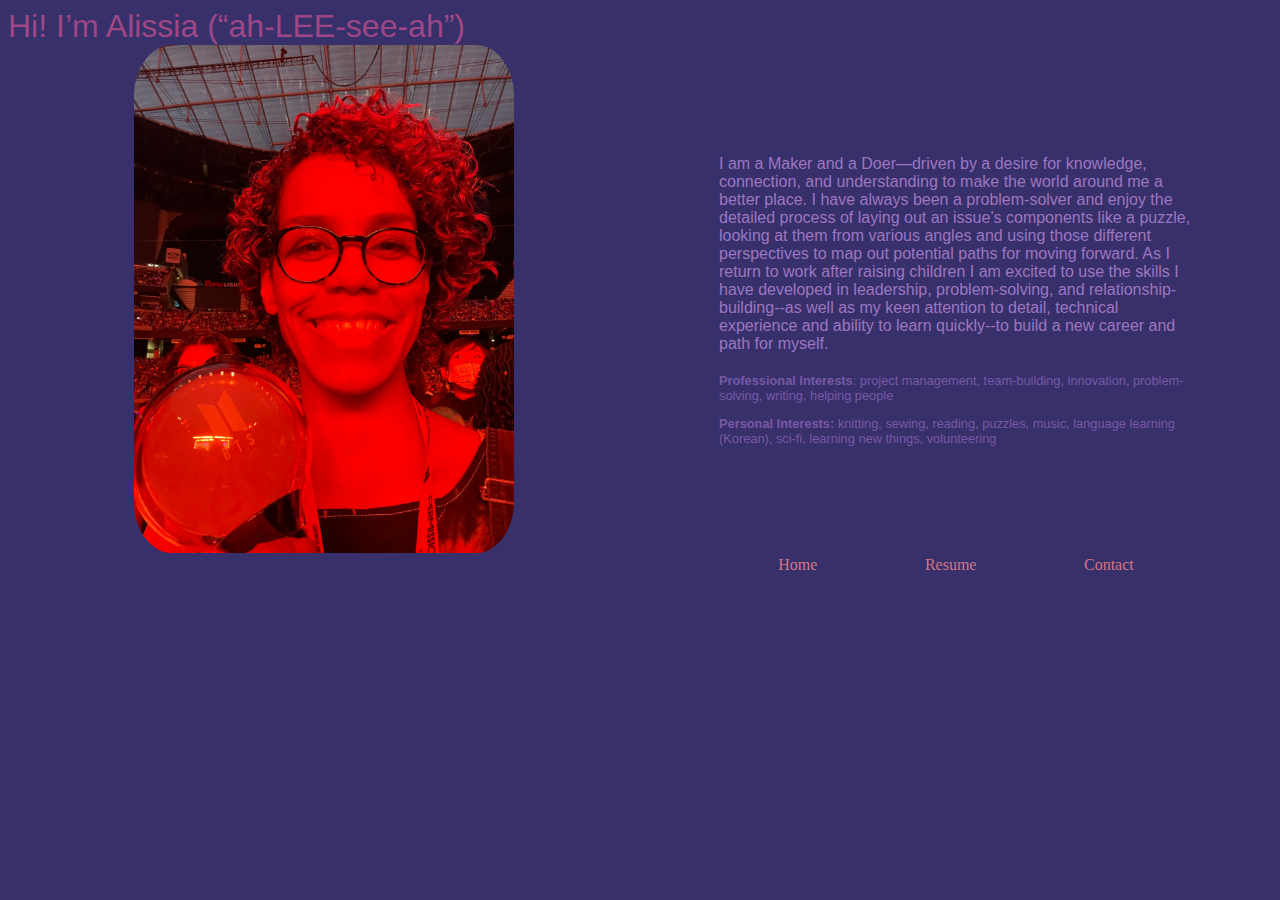
==== about.html @ b6ae9759 "who knows" ====
<!DOCTYPE html>
<html>
<header>

    <link rel="stylesheet" href="about.css">

</header>
<body>

<div class="hello">
    Hi! I’m Alissia (“ah-LEE-see-ah”)
</div>

<div class="container">
<div>
    <image src="BTS-Selfie.JPG" class="red-selfie">
</div>

<div class="container2">
<div class="me">
<p class="about"> 
    I am a Maker and a Doer—driven by a desire for knowledge, connection, and understanding to make the world 
    around me a better place. I have always been a problem-solver and enjoy the detailed 
    process of laying out an issue’s components like a puzzle, looking at them from various angles and using those 
    different perspectives to map out potential paths for moving forward. As I return to work after raising 
    children I am excited to use the skills I have developed in leadership, problem-solving, and relationship-building--as 
    well as my keen attention to detail, technical experience and ability to learn quickly--to build 
    a new career and path for myself. 
</p>
</div>

<div class="interests">
<p class="prof-interests">
    <b>Professional Interests</b>: project management, team-building, innovation, problem-solving, 
    writing, helping people 
</p>
<p class="pers-interests">    
    <b>Personal Interests:</b> knitting, sewing, reading, puzzles, music, language learning (Korean), sci-fi, 
    learning new things, volunteering
</p>
</div>    

<div class="menu">
            <span class="home"><a href="index.html">Home</a></span>
            <span class="resume"><a href="Resume10-23.pdf" target="_blank" title="AAH Resume">Resume</a></span>
            <span class="contact"><a href="http://www.linkedin.com/in/alissia-austell-huntzinger" target="_blank" title="Let's Connect">Contact</a></span>
</div>
</div>
</div>
</body>


</html>
---- about.css ----
body {
    background-color: #37306B;
    overflow: hidden;
}

.hello {
    font-family: Impact, Haettenschweiler, 'Arial Narrow Bold', sans-serif;
    font-size: 2em;
    color: #9E4784;
    text-align: left;
}
/* Create container to hold image in column 1 and another grid for text info in column 2 */

.container {
    display: grid;
    grid-template-rows: 1fr;
    grid-template-columns: repeat(2, 1fr);
    overflow: hidden;
    justify-items: center;
}

.red-selfie {
    grid-row: 1/2;
    grid-column: 2/3;
    width: 100%;
    height: 60%;
    object-fit: contain;
    border-radius: 10%;
}

/* Container to hold text info and links inside column 2 of original grid */
.container2 {
    display: grid;
    grid-template-rows: repeat(3, 33%);
    grid-template-columns: 1fr;
    width: 75%;
    height: 50%;
    align-items: center;
    justify-items: center;
    justify-content: space-around;
    align-content: center;
    align-items: center;
    /* order: -1; */
    margin: 17vh 0 0 0;
    row-gap: 1em;
    
    
}

.about {
    display: grid;
    grid-row: 1/2;
    grid-column: 1/2;
    font-family: Arial, Helvetica, sans-serif;
    font-size: .8em;
    color: #9D76C1;
    text-align: left;
    justify-content: space-around;
    font-size: 1em;
}

.interests {
    color: #7858A6;
    grid-row: 2/3;
    grid-column: 1/2;
    font-size: 0.8em;
}

.prof-interests {
    font-family: Arial, Helvetica, sans-serif;
    /* font-size: .8em; */
    /* color: black; */
}

.pers-interests {
    font-family: Arial, Helvetica, sans-serif;
    /* font-size: 0.8em; */
    /* color: black; */
    text-align: left;
}

/* Place menu in grid, build flexbox for menu links */
.menu {
    grid-row: 3/4;
    grid-column: 1/2;
    width: 75%;
    text-align: left;
    display: flex;
    flex-flow: row;
    justify-content: space-between;
    position: sticky;
    bottom: 0;
    padding: 1em;
}

.menu a {
    color: #D27685;
    text-decoration: none;

}
/* Place menu links inside grid with paddiing to 
fine-tune item placement*/
.home {
    display: inline-flex;
    /* text-align: left; */
}

.resume {
    display: inline-flex;
    /* text-align: center; */
}

.contact {
    display: inline-flex;
    /* text-align: right; */
}
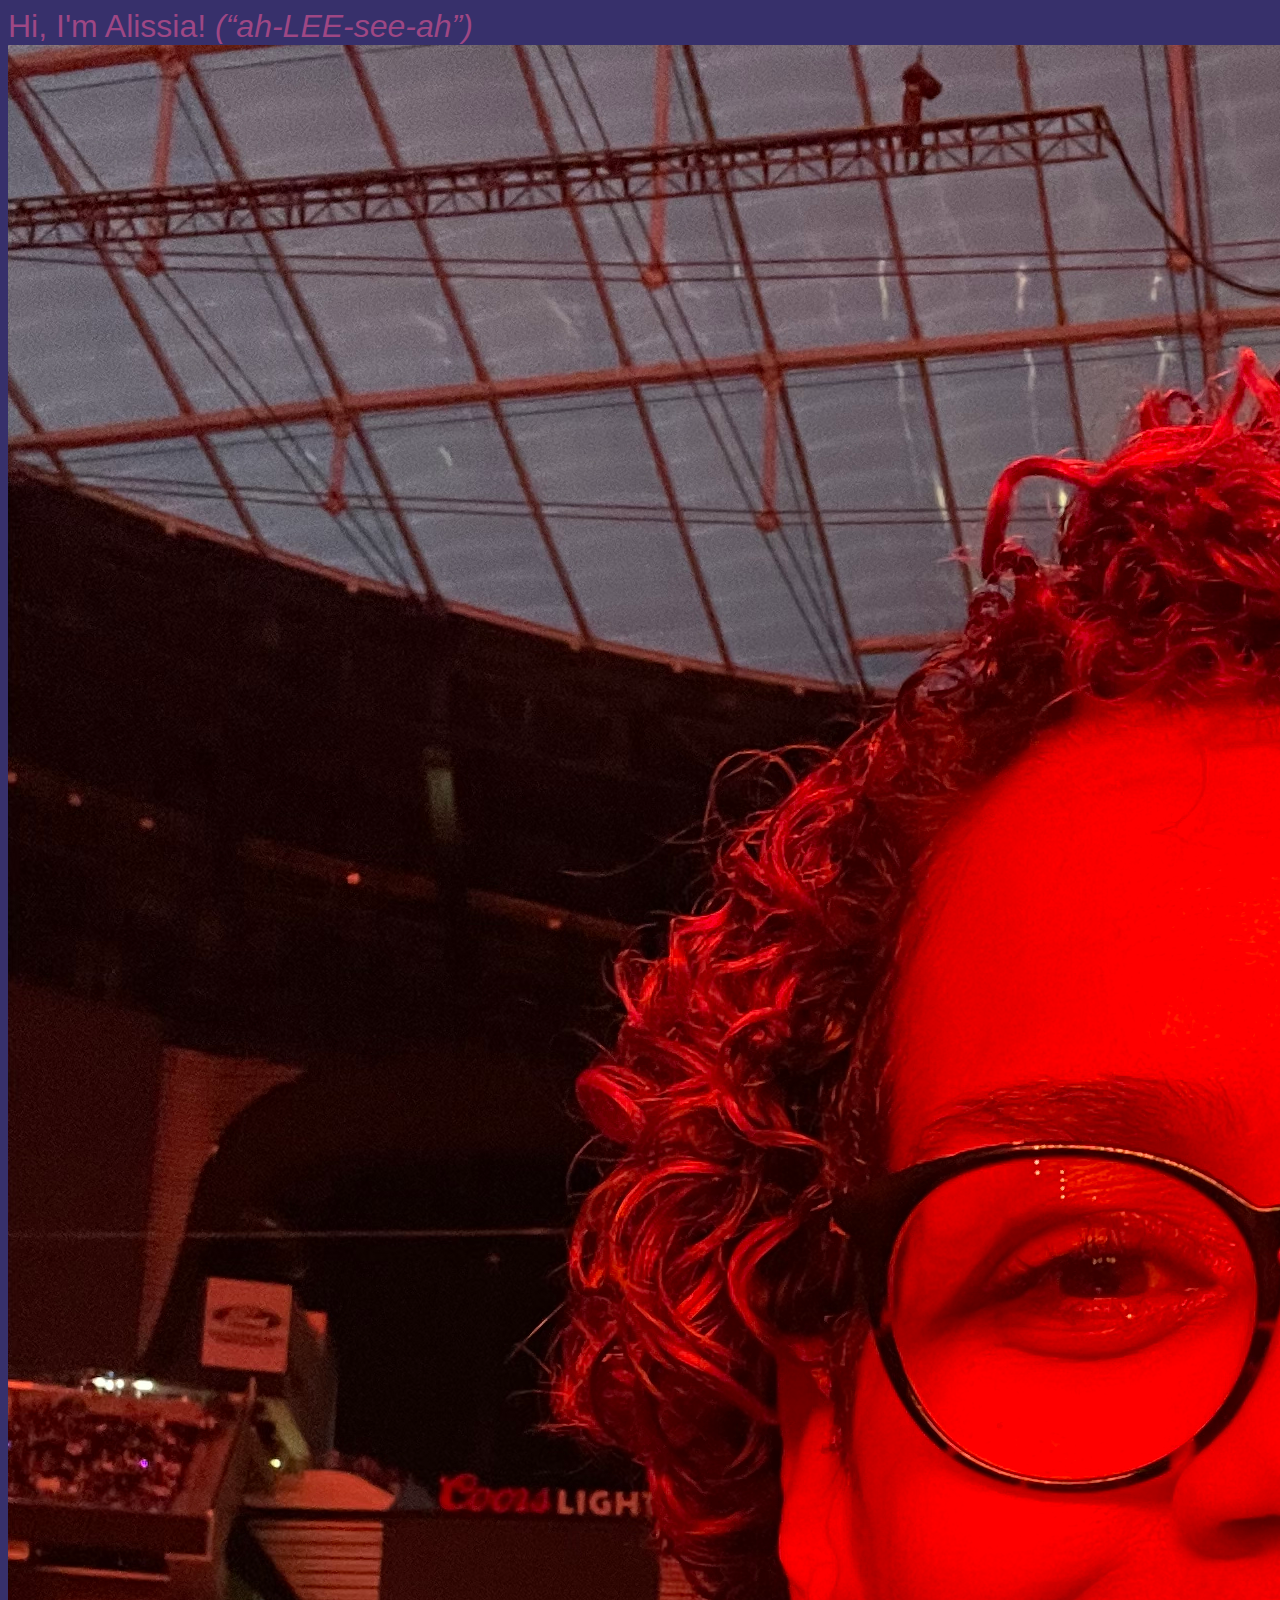
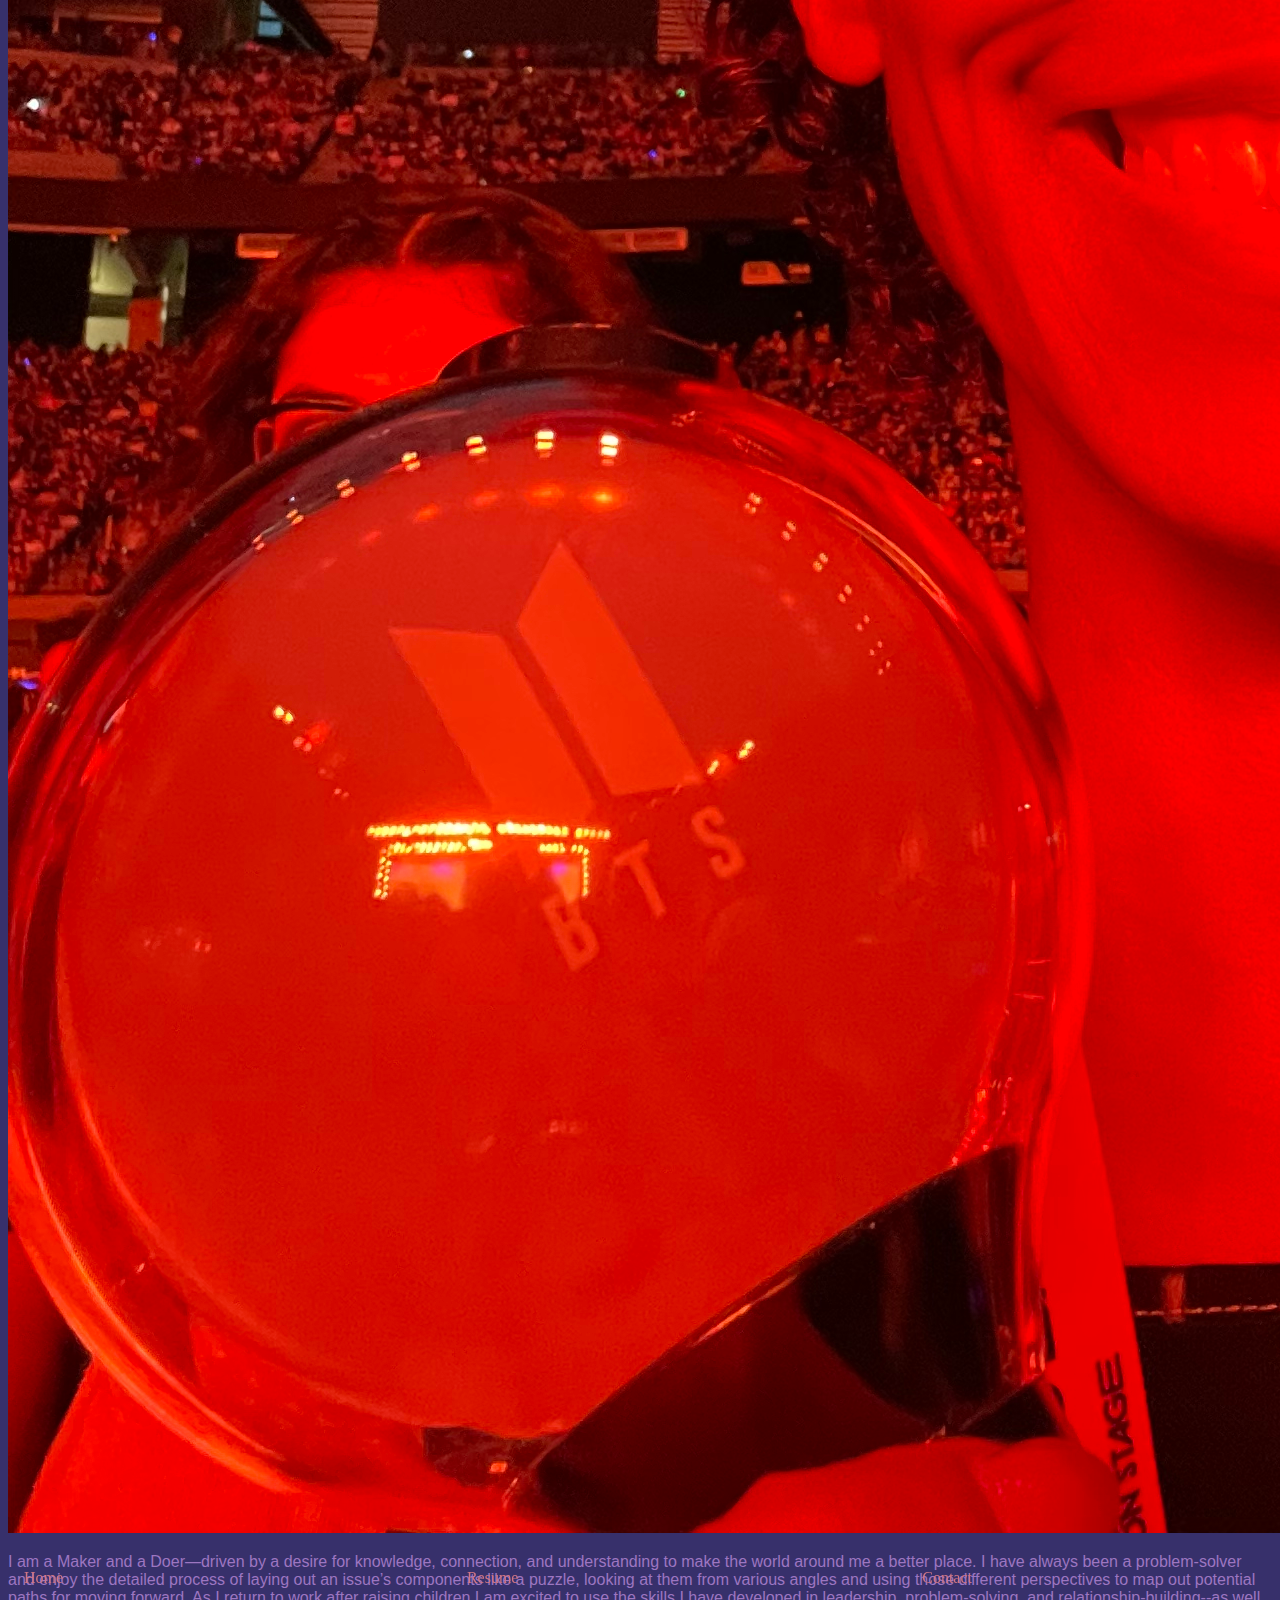
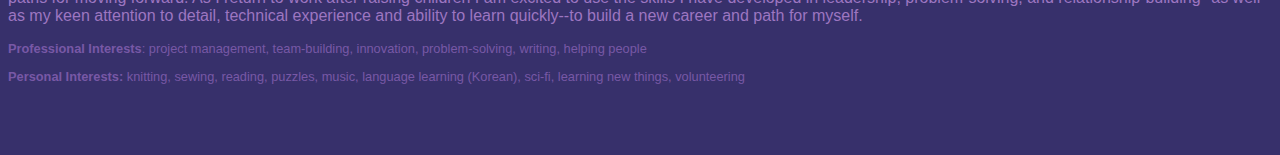
==== commit 112ba283: "Make responsive and add media queries" ====
--- a/about.html
+++ b/about.html
@@ -1,52 +1,55 @@
 <!DOCTYPE html>
 <html>
 <header>
-
     <link rel="stylesheet" href="about.css">
-
+    <meta name="viewport" content="width=device-width, initial-scale=1.0">
 </header>
 <body>
 
-<div class="hello">
-    Hi! I’m Alissia (“ah-LEE-see-ah”)
-</div>
+    <div class="hello">
+        Hi, I'm Alissia! <i>(“ah-LEE-see-ah”)</i>
+    </div>
 
-<div class="container">
-<div>
-    <image src="BTS-Selfie.JPG" class="red-selfie">
-</div>
+    <div id="flex-container">    
+        <div id="column1">
+            <div id="red-selfie">
+                <image src="BTS-Selfie.JPG">
+            </div>
+        </div>
 
-<div class="container2">
-<div class="me">
-<p class="about"> 
-    I am a Maker and a Doer—driven by a desire for knowledge, connection, and understanding to make the world 
-    around me a better place. I have always been a problem-solver and enjoy the detailed 
-    process of laying out an issue’s components like a puzzle, looking at them from various angles and using those 
-    different perspectives to map out potential paths for moving forward. As I return to work after raising 
-    children I am excited to use the skills I have developed in leadership, problem-solving, and relationship-building--as 
-    well as my keen attention to detail, technical experience and ability to learn quickly--to build 
-    a new career and path for myself. 
-</p>
-</div>
+        <div id="column2">
+            <div class="me">
+                <p class="about"> 
+                    I am a Maker and a Doer—driven by a desire for knowledge, connection, and understanding to make the world 
+                    around me a better place. I have always been a problem-solver and enjoy the detailed 
+                    process of laying out an issue’s components like a puzzle, looking at them from various angles and using those 
+                    different perspectives to map out potential paths for moving forward. As I return to work after raising 
+                    children I am excited to use the skills I have developed in leadership, problem-solving, and relationship-building--as 
+                    well as my keen attention to detail, technical experience and ability to learn quickly--to build 
+                    a new career and path for myself. 
+                </p>
+            </div>
 
-<div class="interests">
-<p class="prof-interests">
-    <b>Professional Interests</b>: project management, team-building, innovation, problem-solving, 
-    writing, helping people 
-</p>
-<p class="pers-interests">    
-    <b>Personal Interests:</b> knitting, sewing, reading, puzzles, music, language learning (Korean), sci-fi, 
-    learning new things, volunteering
-</p>
-</div>    
+            <div class="interests">
+                <p class="prof-interests">
+                    <b>Professional Interests</b>: project management, team-building, innovation, problem-solving, 
+                    writing, helping people 
+                </p>
+                
+                <p class="pers-interests">    
+                    <b>Personal Interests:</b> knitting, sewing, reading, puzzles, music, language learning (Korean), sci-fi, 
+                    learning new things, volunteering
+                </p>
+            </div>    
 
-<div class="menu">
-            <span class="home"><a href="index.html">Home</a></span>
-            <span class="resume"><a href="Resume10-23.pdf" target="_blank" title="AAH Resume">Resume</a></span>
-            <span class="contact"><a href="http://www.linkedin.com/in/alissia-austell-huntzinger" target="_blank" title="Let's Connect">Contact</a></span>
-</div>
-</div>
-</div>
+            <div class="menu">
+                <span class="home"><a href="index.html">Home</a></span>
+                <span class="resume"><a href="Resume10-23.pdf" target="_blank" title="AAH Resume">Resume</a></span>
+                <span class="contact"><a href="http://www.linkedin.com/in/alissia-austell-huntzinger" target="_blank" title="Let's Connect">Contact</a></span>
+            </div>
+        </div>
+    </div>
+
 </body>
 
 
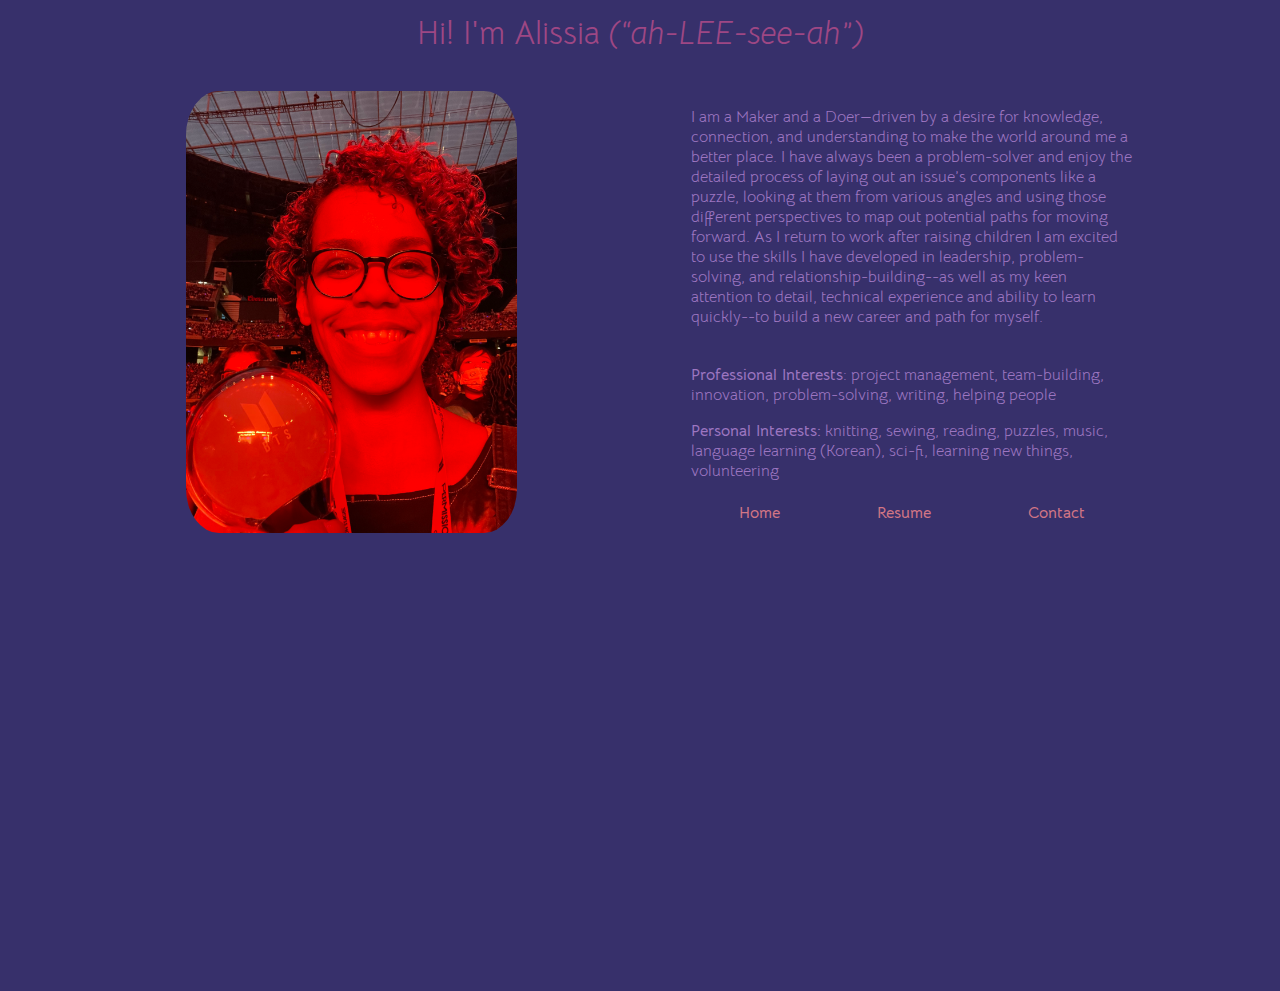
==== commit 7e67d09d: "Fix fonts, delete practice files" ====
--- a/about.html
+++ b/about.html
@@ -1,13 +1,18 @@
 <!DOCTYPE html>
 <html>
 <header>
+    <title>About Me</title>
+    <link rel="preconnect" href="https://fonts.googleapis.com">
+    <link rel="preconnect" href="https://fonts.gstatic.com" crossorigin>
+    <link href="https://fonts.googleapis.com/css2?family=Bellota+Text:ital,wght@0,300;0,400;0,700;1,300;1,400&display=swap"
+        rel="stylesheet">
     <link rel="stylesheet" href="about.css">
     <meta name="viewport" content="width=device-width, initial-scale=1.0">
 </header>
 <body>
 
     <div class="hello">
-        Hi, I'm Alissia! <i>(“ah-LEE-see-ah”)</i>
+        Hi! I'm Alissia <i>(“ah-LEE-see-ah”)</i>
     </div>
 
     <div id="flex-container">    
@@ -43,9 +48,9 @@
             </div>    
 
             <div class="menu">
-                <span class="home"><a href="index.html">Home</a></span>
-                <span class="resume"><a href="Resume10-23.pdf" target="_blank" title="AAH Resume">Resume</a></span>
-                <span class="contact"><a href="http://www.linkedin.com/in/alissia-austell-huntzinger" target="_blank" title="Let's Connect">Contact</a></span>
+                <span class="home"><a href="index.html"><b>Home</b></a></span>
+                <span class="resume"><a href="AAH Resume.pdf" target="_blank" title="AAH Resume"><b>Resume</b></a></span>
+                <span class="contact"><a href="http://www.linkedin.com/in/alissia-austell-huntzinger" target="_blank" title="Let's Connect"><b>Contact</b></a></span>
             </div>
         </div>
     </div>
--- a/about.css
+++ b/about.css
@@ -1,116 +1,157 @@
 body {
     background-color: #37306B;
     overflow: hidden;
+    padding: 0;
+    margin: 0;
+    caret-color: transparent;
 }
 
+/* Style Intro */
 .hello {
-    font-family: Impact, Haettenschweiler, 'Arial Narrow Bold', sans-serif;
+    font-family: 'Bellota Text', sans-serif, Arial, sans-serif;
+    color: #9E4784;
+    text-align: center;
     font-size: 2em;
-    color: #9E4784;
-    text-align: left;
-}
-/* Create container to hold image in column 1 and another grid for text info in column 2 */
-
-.container {
-    display: grid;
-    grid-template-rows: 1fr;
-    grid-template-columns: repeat(2, 1fr);
-    overflow: hidden;
-    justify-items: center;
+    padding: 1% 0 0 0;
 }
 
-.red-selfie {
-    grid-row: 1/2;
-    grid-column: 2/3;
-    width: 100%;
-    height: 60%;
+/* Container for flexbox and create two columns */
+#flex-container {
+    display: flex;
+    flex-direction: row;
+}
+
+#column1 {
+    width: 50%;
+    height: 100vh;
+    margin: 3% 0 0 3%;
+}
+
+#column2 {
+    width: 50%;
+    height: 100vh;
+    padding: 3% 0 0 5%;
+}
+
+/* Size space for photo in column1 */
+#red-selfie {
+    display: flex;
+    flex-direction: row;
+    box-sizing: border-box;
+    margin: 0 0 3% 25%;
+}
+
+/* Style photo in column1 */
+img {
+    max-width: 75%;
+    max-height: auto;
     object-fit: contain;
     border-radius: 10%;
 }
 
-/* Container to hold text info and links inside column 2 of original grid */
-.container2 {
-    display: grid;
-    grid-template-rows: repeat(3, 33%);
-    grid-template-columns: 1fr;
-    width: 75%;
-    height: 50%;
-    align-items: center;
-    justify-items: center;
-    justify-content: space-around;
-    align-content: center;
-    align-items: center;
-    /* order: -1; */
-    margin: 17vh 0 0 0;
-    row-gap: 1em;
-    
-    
+/* Style text block */
+.me,
+.interests,
+.menu {
+    display: block;
+    font-family: 'Bellota Text', sans-serif, Arial, sans-serif;    
+    color: #9D76C1;
+    max-width: 75%;
+    text-align: left;
+}
+/* 
+.interests {
+    color: #645CAA;
+} */
+
+/* Set max character width */
+.about {
+    max-width: 75ch;
 }
 
-.about {
-    display: grid;
-    grid-row: 1/2;
-    grid-column: 1/2;
-    font-family: Arial, Helvetica, sans-serif;
-    font-size: .8em;
-    color: #9D76C1;
-    text-align: left;
-    justify-content: space-around;
-    font-size: 1em;
+/* Create space between interests, menu and about me */
+
+.interests,
+.menu {
+    padding: 1% 0 0 0;
 }
 
-.interests {
-    color: #7858A6;
-    grid-row: 2/3;
-    grid-column: 1/2;
-    font-size: 0.8em;
-}
-
-.prof-interests {
-    font-family: Arial, Helvetica, sans-serif;
-    /* font-size: .8em; */
-    /* color: black; */
-}
-
-.pers-interests {
-    font-family: Arial, Helvetica, sans-serif;
-    /* font-size: 0.8em; */
-    /* color: black; */
-    text-align: left;
-}
-
-/* Place menu in grid, build flexbox for menu links */
+/* Style menu appearance and spacing in text block */
 .menu {
-    grid-row: 3/4;
-    grid-column: 1/2;
-    width: 75%;
-    text-align: left;
+    font-size: 1em;
     display: flex;
-    flex-flow: row;
-    justify-content: space-between;
-    position: sticky;
-    bottom: 0;
-    padding: 1em;
+    justify-content: space-around;
 }
 
 .menu a {
     color: #D27685;
     text-decoration: none;
+}
+
+/* Add media query to go to one column for screens smaller than 500px */ 
+@media screen and (max-width: 800px) {
+    body {
+        /* background: lightgrey; */
+        overflow: scroll;
+    }
+
+    /* Set container to flex column-wise */
+    #flex-container {
+        display: flex;
+        flex-direction: column;
+    }
+
+    #column1 {
+        /* background: blue; */
+        width: 100%;
+        height: auto;
+        margin: 0;
+        padding: 0;
+    }
+
+    #column2 {
+        width: 100%;
+        height: auto;
+        padding: 3% 0 0 5%;
+        /* background: yellow; */
+        margin: 0;
+        padding: 0;
+    }
+
+    /* Size space for photo in column1 */
+    #red-selfie {
+        display: flex;
+        flex-direction: row;
+        box-sizing: border-box;
+        align-self: center;
+        padding: 3% 0 3% 0;
+    }
+
+    /* Style photo in column1 */
+    img {
+        max-width: 50vw;
+        max-height: auto;
+        object-fit: cover;
+        border-radius: 10%;
+    }
+
+    /* Style text block */
+    .me,
+    .interests,
+    .menu {
+        display: block;
+        /* color: #9D76C1; */
+        text-align: left;
+        margin-left: auto;
+        margin-right: auto;
+        width: 80%;
+    }
+
+    .menu {
+        font-size: 1em;
+        display: flex;
+        justify-content: space-around;
+        padding: 5%;
+    }
 
 }
-/* Place menu links inside grid with paddiing to 
-fine-tune item placement*/
-.home {
-    display: inline-flex;
-    /* text-align: left; */
-}
-
-.resume {
-    display: inline-flex;
-    /* text-align: center; */
-}
-
-.contact {
-    display: inline-flex;
-    /* text-align: right; */
-}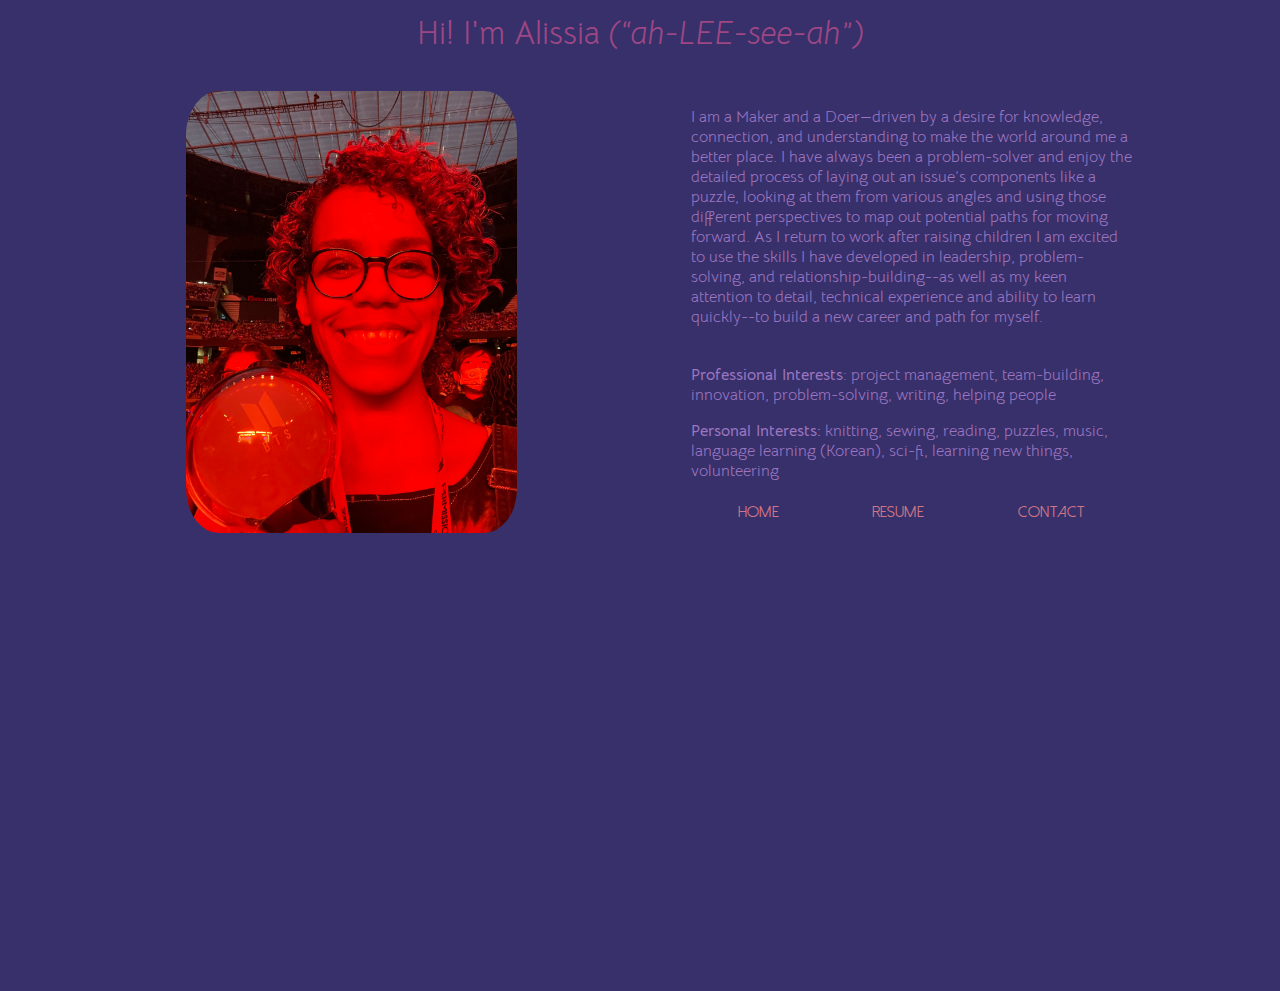
==== commit 43314f0f: "Update fonts" ====
--- a/about.html
+++ b/about.html
@@ -48,9 +48,9 @@
             </div>    
 
             <div class="menu">
-                <span class="home"><a href="index.html"><b>Home</b></a></span>
-                <span class="resume"><a href="AAH Resume.pdf" target="_blank" title="AAH Resume"><b>Resume</b></a></span>
-                <span class="contact"><a href="http://www.linkedin.com/in/alissia-austell-huntzinger" target="_blank" title="Let's Connect"><b>Contact</b></a></span>
+                <span class="home"><a href="index.html">Home</a></span>
+                <span class="resume"><a href="AAH Resume.pdf" target="_blank" title="AAH Resume">Resume</a></span>
+                <span class="contact"><a href="http://www.linkedin.com/in/alissia-austell-huntzinger" target="_blank" title="Let's Connect">Contact</a></span>
             </div>
         </div>
     </div>
--- a/about.css
+++ b/about.css
@@ -1,3 +1,9 @@
+/* Download Font Experiment */
+@font-face {
+    font-family: myFont;
+    src: url(Dolce.ttf);
+}
+
 body {
     background-color: #37306B;
     overflow: hidden;
@@ -51,10 +57,18 @@
 
 /* Style text block */
 .me,
-.interests,
+.interests
+    {
+    display: block;
+    font-family: 'Bellota Text', sans-serif, Arial, sans-serif;    
+    color: #9D76C1;
+    max-width: 75%;
+    text-align: left;
+}
+
 .menu {
     display: block;
-    font-family: 'Bellota Text', sans-serif, Arial, sans-serif;    
+    font-family: myFont/*'Bellota Text'*/, sans-serif, Arial, sans-serif;
     color: #9D76C1;
     max-width: 75%;
     text-align: left;
@@ -66,7 +80,7 @@
 
 /* Set max character width */
 .about {
-    max-width: 75ch;
+    max-width: 60ch;
 }
 
 /* Create space between interests, menu and about me */
@@ -144,7 +158,7 @@
         text-align: left;
         margin-left: auto;
         margin-right: auto;
-        width: 80%;
+        max-width: 70%;
     }
 
     .menu {
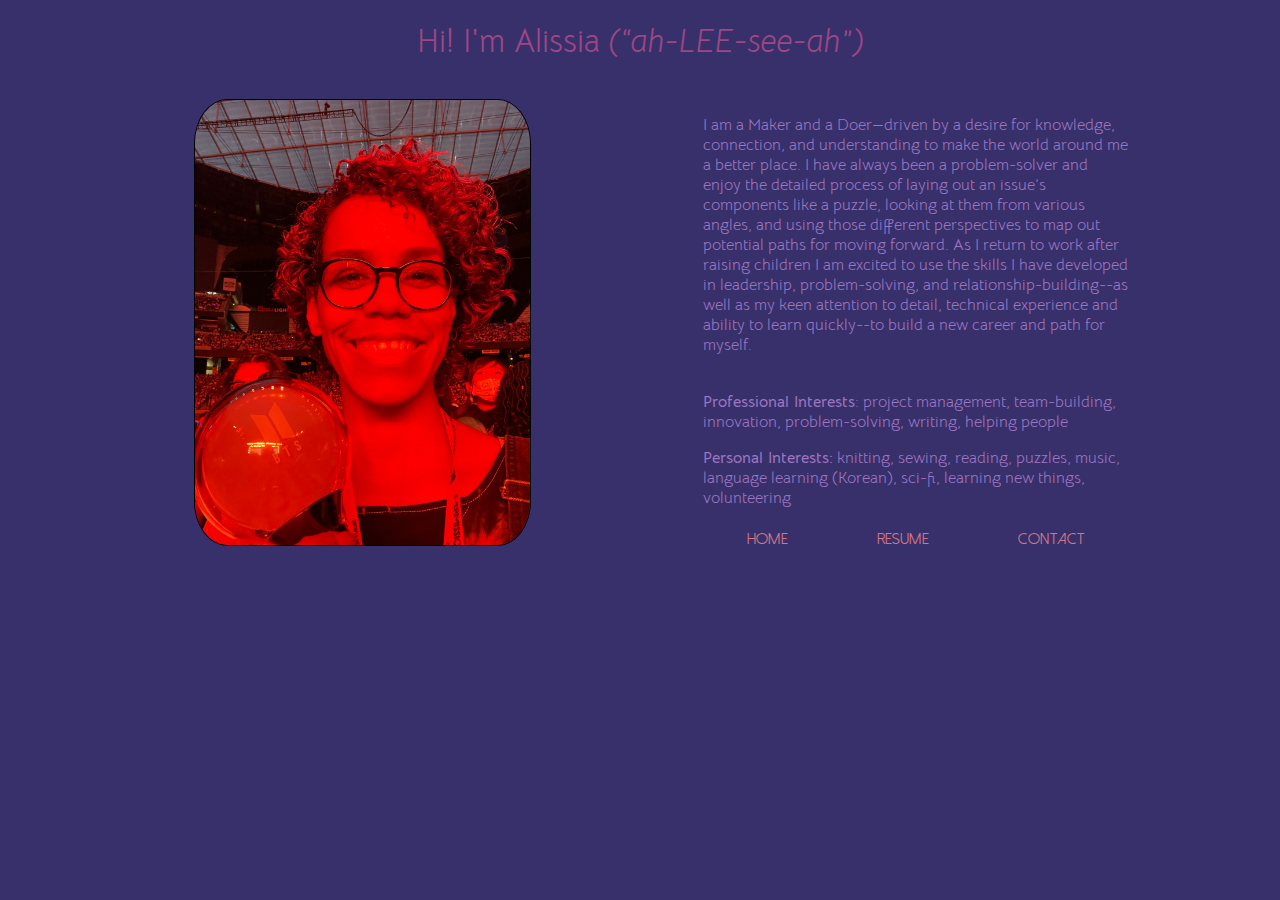
==== commit 76bd602d: "move image out of background; tidy up" ====
--- a/about.html
+++ b/about.html
@@ -1,61 +1,61 @@
 <!DOCTYPE html>
 <html>
-<header>
-    <title>About Me</title>
-    <link rel="preconnect" href="https://fonts.googleapis.com">
-    <link rel="preconnect" href="https://fonts.gstatic.com" crossorigin>
-    <link href="https://fonts.googleapis.com/css2?family=Bellota+Text:ital,wght@0,300;0,400;0,700;1,300;1,400&display=swap"
-        rel="stylesheet">
-    <link rel="stylesheet" href="about.css">
-    <meta name="viewport" content="width=device-width, initial-scale=1.0">
-</header>
-<body>
 
-    <div class="hello">
-        Hi! I'm Alissia <i>(“ah-LEE-see-ah”)</i>
-    </div>
+    <header>
+        <title>About Me</title>
+        <link rel="preconnect" href="https://fonts.googleapis.com">
+        <link rel="preconnect" href="https://fonts.gstatic.com" crossorigin>
+        <link href="https://fonts.googleapis.com/css2?family=Bellota+Text:ital,wght@0,300;0,400;0,700;1,300;1,400&display=swap" rel="stylesheet">
+        <link rel="stylesheet" href="about.css">
+        <meta name="viewport" content="width=device-width, initial-scale=1.0">
+    </header>
 
-    <div id="flex-container">    
-        <div id="column1">
-            <div id="red-selfie">
-                <image src="BTS-Selfie.JPG">
+    <!-- Create intro message -->
+    <body>
+        <div class="hello">
+            Hi! I'm Alissia <i>(“ah-LEE-see-ah”)</i>
+        </div>
+        
+        <!-- Create flex container to hold two columns--column 1 has a photo, column 2 has text and menu -->
+        <div id="flex-container">    
+            <div id="column1">
+                <div id="red-selfie">
+                    <image src="BTS-Selfie.JPG">
+                </div>
+            </div>
+
+            <div id="column2">
+                <div class="me">
+                    <p class="about"> 
+                        I am a Maker and a Doer—driven by a desire for knowledge, connection, and understanding to make the world 
+                        around me a better place. I have always been a problem-solver and enjoy the detailed 
+                        process of laying out an issue’s components like a puzzle, looking at them from various angles, and using those 
+                        different perspectives to map out potential paths for moving forward. As I return to work after raising 
+                        children I am excited to use the skills I have developed in leadership, problem-solving, and relationship-building--as 
+                        well as my keen attention to detail, technical experience and ability to learn quickly--to build 
+                        a new career and path for myself. 
+                    </p>
+                </div>
+
+                <div class="interests">
+                    <p class="prof-interests">
+                        <b>Professional Interests</b>: project management, team-building, innovation, problem-solving, 
+                        writing, helping people 
+                    </p>
+                    
+                    <p class="pers-interests">    
+                        <b>Personal Interests:</b> knitting, sewing, reading, puzzles, music, language learning (Korean), sci-fi, 
+                        learning new things, volunteering
+                    </p>
+                </div>    
+
+                <div class="menu">
+                    <span class="home"><a href="index.html">Home</a></span>
+                    <span class="resume"><a href="AAH Resume.pdf" target="_blank" title="AAH Resume">Resume</a></span>
+                    <span class="contact"><a href="http://www.linkedin.com/in/alissia-austell-huntzinger" target="_blank" title="Let's Connect">Contact</a></span>
+                </div>
             </div>
         </div>
 
-        <div id="column2">
-            <div class="me">
-                <p class="about"> 
-                    I am a Maker and a Doer—driven by a desire for knowledge, connection, and understanding to make the world 
-                    around me a better place. I have always been a problem-solver and enjoy the detailed 
-                    process of laying out an issue’s components like a puzzle, looking at them from various angles and using those 
-                    different perspectives to map out potential paths for moving forward. As I return to work after raising 
-                    children I am excited to use the skills I have developed in leadership, problem-solving, and relationship-building--as 
-                    well as my keen attention to detail, technical experience and ability to learn quickly--to build 
-                    a new career and path for myself. 
-                </p>
-            </div>
-
-            <div class="interests">
-                <p class="prof-interests">
-                    <b>Professional Interests</b>: project management, team-building, innovation, problem-solving, 
-                    writing, helping people 
-                </p>
-                
-                <p class="pers-interests">    
-                    <b>Personal Interests:</b> knitting, sewing, reading, puzzles, music, language learning (Korean), sci-fi, 
-                    learning new things, volunteering
-                </p>
-            </div>    
-
-            <div class="menu">
-                <span class="home"><a href="index.html">Home</a></span>
-                <span class="resume"><a href="AAH Resume.pdf" target="_blank" title="AAH Resume">Resume</a></span>
-                <span class="contact"><a href="http://www.linkedin.com/in/alissia-austell-huntzinger" target="_blank" title="Let's Connect">Contact</a></span>
-            </div>
-        </div>
-    </div>
-
-</body>
-
-
+    </body>
 </html>--- a/about.css
+++ b/about.css
@@ -1,14 +1,11 @@
 /* Download Font Experiment */
 @font-face {
     font-family: myFont;
-    src: url(Dolce.ttf);
+    src: url(Fonts/Dolce.ttf);
 }
 
 body {
     background-color: #37306B;
-    overflow: hidden;
-    padding: 0;
-    margin: 0;
     caret-color: transparent;
 }
 
@@ -25,18 +22,19 @@
 #flex-container {
     display: flex;
     flex-direction: row;
+    box-sizing: border-box;
 }
 
 #column1 {
     width: 50%;
-    height: 100vh;
-    margin: 3% 0 0 3%;
+    padding: 3% 0 0 3%;
+    box-sizing: border-box;
 }
 
 #column2 {
     width: 50%;
-    height: 100vh;
     padding: 3% 0 0 5%;
+    box-sizing: border-box;
 }
 
 /* Size space for photo in column1 */
@@ -53,6 +51,8 @@
     max-height: auto;
     object-fit: contain;
     border-radius: 10%;
+    border: 1px black solid;
+    
 }
 
 /* Style text block */
@@ -105,7 +105,7 @@
 /* Add media query to go to one column for screens smaller than 500px */ 
 @media screen and (max-width: 800px) {
     body {
-        /* background: lightgrey; */
+    /* background: lightgrey; */
         overflow: scroll;
     }
 
